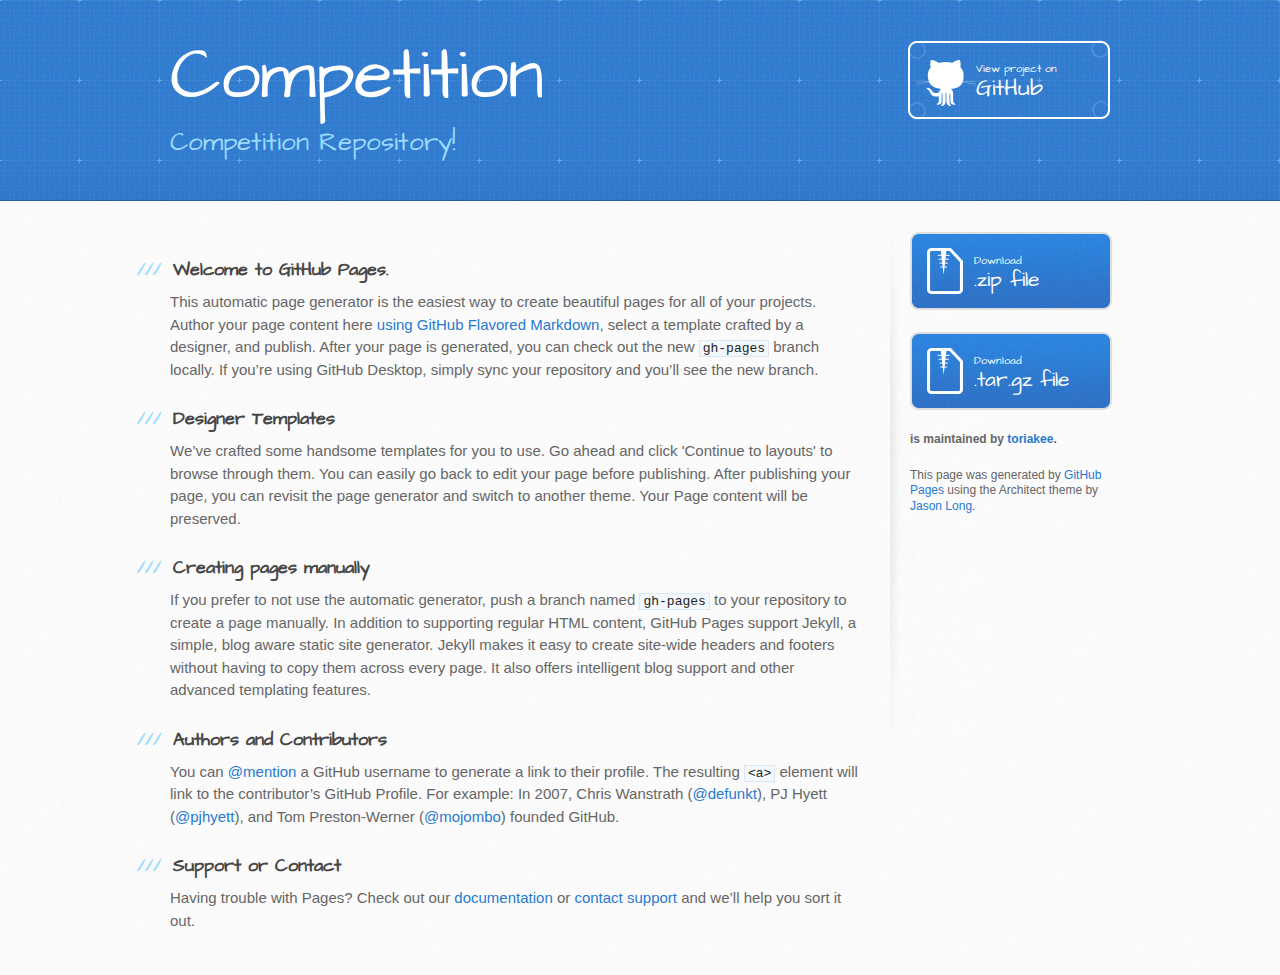
==== index.html @ af7fdbeb "Create gh-pages branch via GitHub" ====
<!DOCTYPE html>
<html>
  <head>
    <meta charset='utf-8'>
    <meta http-equiv="X-UA-Compatible" content="chrome=1">
    <meta name="viewport" content="width=device-width, initial-scale=1, maximum-scale=1">
    <link href='https://fonts.googleapis.com/css?family=Architects+Daughter' rel='stylesheet' type='text/css'>
    <link rel="stylesheet" type="text/css" href="stylesheets/stylesheet.css" media="screen">
    <link rel="stylesheet" type="text/css" href="stylesheets/github-light.css" media="screen">
    <link rel="stylesheet" type="text/css" href="stylesheets/print.css" media="print">

    <!--[if lt IE 9]>
    <script src="//html5shiv.googlecode.com/svn/trunk/html5.js"></script>
    <![endif]-->

    <title>Competition by toriakee</title>
  </head>

  <body>
    <header>
      <div class="inner">
        <h1>Competition</h1>
        <h2>Competition Repository!</h2>
        <a href="https://github.com/toriakee/competition" class="button"><small>View project on</small> GitHub</a>
      </div>
    </header>

    <div id="content-wrapper">
      <div class="inner clearfix">
        <section id="main-content">
          <h3>
<a id="welcome-to-github-pages" class="anchor" href="#welcome-to-github-pages" aria-hidden="true"><span aria-hidden="true" class="octicon octicon-link"></span></a>Welcome to GitHub Pages.</h3>

<p>This automatic page generator is the easiest way to create beautiful pages for all of your projects. Author your page content here <a href="https://guides.github.com/features/mastering-markdown/">using GitHub Flavored Markdown</a>, select a template crafted by a designer, and publish. After your page is generated, you can check out the new <code>gh-pages</code> branch locally. If you’re using GitHub Desktop, simply sync your repository and you’ll see the new branch.</p>

<h3>
<a id="designer-templates" class="anchor" href="#designer-templates" aria-hidden="true"><span aria-hidden="true" class="octicon octicon-link"></span></a>Designer Templates</h3>

<p>We’ve crafted some handsome templates for you to use. Go ahead and click 'Continue to layouts' to browse through them. You can easily go back to edit your page before publishing. After publishing your page, you can revisit the page generator and switch to another theme. Your Page content will be preserved.</p>

<h3>
<a id="creating-pages-manually" class="anchor" href="#creating-pages-manually" aria-hidden="true"><span aria-hidden="true" class="octicon octicon-link"></span></a>Creating pages manually</h3>

<p>If you prefer to not use the automatic generator, push a branch named <code>gh-pages</code> to your repository to create a page manually. In addition to supporting regular HTML content, GitHub Pages support Jekyll, a simple, blog aware static site generator. Jekyll makes it easy to create site-wide headers and footers without having to copy them across every page. It also offers intelligent blog support and other advanced templating features.</p>

<h3>
<a id="authors-and-contributors" class="anchor" href="#authors-and-contributors" aria-hidden="true"><span aria-hidden="true" class="octicon octicon-link"></span></a>Authors and Contributors</h3>

<p>You can <a href="https://help.github.com/articles/basic-writing-and-formatting-syntax/#mentioning-users-and-teams" class="user-mention">@mention</a> a GitHub username to generate a link to their profile. The resulting <code>&lt;a&gt;</code> element will link to the contributor’s GitHub Profile. For example: In 2007, Chris Wanstrath (<a href="https://github.com/defunkt" class="user-mention">@defunkt</a>), PJ Hyett (<a href="https://github.com/pjhyett" class="user-mention">@pjhyett</a>), and Tom Preston-Werner (<a href="https://github.com/mojombo" class="user-mention">@mojombo</a>) founded GitHub.</p>

<h3>
<a id="support-or-contact" class="anchor" href="#support-or-contact" aria-hidden="true"><span aria-hidden="true" class="octicon octicon-link"></span></a>Support or Contact</h3>

<p>Having trouble with Pages? Check out our <a href="https://help.github.com/pages">documentation</a> or <a href="https://github.com/contact">contact support</a> and we’ll help you sort it out.</p>
        </section>

        <aside id="sidebar">
          <a href="https://github.com/toriakee/competition/zipball/master" class="button">
            <small>Download</small>
            .zip file
          </a>
          <a href="https://github.com/toriakee/competition/tarball/master" class="button">
            <small>Download</small>
            .tar.gz file
          </a>

          <p class="repo-owner"><a href="https://github.com/toriakee/competition"></a> is maintained by <a href="https://github.com/toriakee">toriakee</a>.</p>

          <p>This page was generated by <a href="https://pages.github.com">GitHub Pages</a> using the Architect theme by <a href="https://twitter.com/jasonlong">Jason Long</a>.</p>
        </aside>
      </div>
    </div>

  
  </body>
</html>
---- stylesheets/stylesheet.css ----
/*! normalize.css v3.0.2 | MIT License | git.io/normalize */

/**
 * 1. Set default font family to sans-serif.
 * 2. Prevent iOS text size adjust after orientation change, without disabling
 *    user zoom.
 */

html {
  font-family: sans-serif; /* 1 */
  -webkit-text-size-adjust: 100%; /* 2 */
  -ms-text-size-adjust: 100%; /* 2 */
}

/**
 * Remove default margin.
 */

body {
  margin: 0;
}

/* HTML5 display definitions
   ========================================================================== */

/**
 * Correct `block` display not defined for any HTML5 element in IE 8/9.
 * Correct `block` display not defined for `details` or `summary` in IE 10/11
 * and Firefox.
 * Correct `block` display not defined for `main` in IE 11.
 */

article,
aside,
details,
figcaption,
figure,
footer,
header,
hgroup,
main,
menu,
nav,
section,
summary {
  display: block;
}

/**
 * 1. Correct `inline-block` display not defined in IE 8/9.
 * 2. Normalize vertical alignment of `progress` in Chrome, Firefox, and Opera.
 */

audio,
canvas,
progress,
video {
  display: inline-block; /* 1 */
  vertical-align: baseline; /* 2 */
}

/**
 * Prevent modern browsers from displaying `audio` without controls.
 * Remove excess height in iOS 5 devices.
 */

audio:not([controls]) {
  display: none;
  height: 0;
}

/**
 * Address `[hidden]` styling not present in IE 8/9/10.
 * Hide the `template` element in IE 8/9/11, Safari, and Firefox < 22.
 */

[hidden],
template {
  display: none;
}

/* Links
   ========================================================================== */

/**
 * Remove the gray background color from active links in IE 10.
 */

a {
  background-color: transparent;
}

/**
 * Improve readability when focused and also mouse hovered in all browsers.
 */

a:active,
a:hover {
  outline: 0;
}

/* Text-level semantics
   ========================================================================== */

/**
 * Address styling not present in IE 8/9/10/11, Safari, and Chrome.
 */

abbr[title] {
  border-bottom: 1px dotted;
}

/**
 * Address style set to `bolder` in Firefox 4+, Safari, and Chrome.
 */

b,
strong {
  font-weight: bold;
}

/**
 * Address styling not present in Safari and Chrome.
 */

dfn {
  font-style: italic;
}

/**
 * Address variable `h1` font-size and margin within `section` and `article`
 * contexts in Firefox 4+, Safari, and Chrome.
 */

h1 {
  margin: 0.67em 0;
  font-size: 2em;
}

/**
 * Address styling not present in IE 8/9.
 */

mark {
  color: #000;
  background: #ff0;
}

/**
 * Address inconsistent and variable font size in all browsers.
 */

small {
  font-size: 80%;
}

/**
 * Prevent `sub` and `sup` affecting `line-height` in all browsers.
 */

sub,
sup {
  position: relative;
  font-size: 75%;
  line-height: 0;
  vertical-align: baseline;
}

sup {
  top: -0.5em;
}

sub {
  bottom: -0.25em;
}

/* Embedded content
   ========================================================================== */

/**
 * Remove border when inside `a` element in IE 8/9/10.
 */

img {
  border: 0;
}

/**
 * Correct overflow not hidden in IE 9/10/11.
 */

svg:not(:root) {
  overflow: hidden;
}

/* Grouping content
   ========================================================================== */

/**
 * Address margin not present in IE 8/9 and Safari.
 */

figure {
  margin: 1em 40px;
}

/**
 * Address differences between Firefox and other browsers.
 */

hr {
  height: 0;
  -moz-box-sizing: content-box;
  box-sizing: content-box;
}

/**
 * Contain overflow in all browsers.
 */

pre {
  overflow: auto;
}

/**
 * Address odd `em`-unit font size rendering in all browsers.
 */

code,
kbd,
pre,
samp {
  font-family: monospace, monospace;
  font-size: 1em;
}

/* Forms
   ========================================================================== */

/**
 * Known limitation: by default, Chrome and Safari on OS X allow very limited
 * styling of `select`, unless a `border` property is set.
 */

/**
 * 1. Correct color not being inherited.
 *    Known issue: affects color of disabled elements.
 * 2. Correct font properties not being inherited.
 * 3. Address margins set differently in Firefox 4+, Safari, and Chrome.
 */

button,
input,
optgroup,
select,
textarea {
  margin: 0; /* 3 */
  font: inherit; /* 2 */
  color: inherit; /* 1 */
}

/**
 * Address `overflow` set to `hidden` in IE 8/9/10/11.
 */

button {
  overflow: visible;
}

/**
 * Address inconsistent `text-transform` inheritance for `button` and `select`.
 * All other form control elements do not inherit `text-transform` values.
 * Correct `button` style inheritance in Firefox, IE 8/9/10/11, and Opera.
 * Correct `select` style inheritance in Firefox.
 */

button,
select {
  text-transform: none;
}

/**
 * 1. Avoid the WebKit bug in Android 4.0.* where (2) destroys native `audio`
 *    and `video` controls.
 * 2. Correct inability to style clickable `input` types in iOS.
 * 3. Improve usability and consistency of cursor style between image-type
 *    `input` and others.
 */

button,
html input[type="button"], /* 1 */
input[type="reset"],
input[type="submit"] {
  -webkit-appearance: button; /* 2 */
  cursor: pointer; /* 3 */
}

/**
 * Re-set default cursor for disabled elements.
 */

button[disabled],
html input[disabled] {
  cursor: default;
}

/**
 * Remove inner padding and border in Firefox 4+.
 */

button::-moz-focus-inner,
input::-moz-focus-inner {
  padding: 0;
  border: 0;
}

/**
 * Address Firefox 4+ setting `line-height` on `input` using `!important` in
 * the UA stylesheet.
 */

input {
  line-height: normal;
}

/**
 * It's recommended that you don't attempt to style these elements.
 * Firefox's implementation doesn't respect box-sizing, padding, or width.
 *
 * 1. Address box sizing set to `content-box` in IE 8/9/10.
 * 2. Remove excess padding in IE 8/9/10.
 */

input[type="checkbox"],
input[type="radio"] {
  box-sizing: border-box; /* 1 */
  padding: 0; /* 2 */
}

/**
 * Fix the cursor style for Chrome's increment/decrement buttons. For certain
 * `font-size` values of the `input`, it causes the cursor style of the
 * decrement button to change from `default` to `text`.
 */

input[type="number"]::-webkit-inner-spin-button,
input[type="number"]::-webkit-outer-spin-button {
  height: auto;
}

/**
 * 1. Address `appearance` set to `searchfield` in Safari and Chrome.
 * 2. Address `box-sizing` set to `border-box` in Safari and Chrome
 *    (include `-moz` to future-proof).
 */

input[type="search"] {
  -webkit-box-sizing: content-box; /* 2 */
  -moz-box-sizing: content-box;
  box-sizing: content-box;
  -webkit-appearance: textfield; /* 1 */
}

/**
 * Remove inner padding and search cancel button in Safari and Chrome on OS X.
 * Safari (but not Chrome) clips the cancel button when the search input has
 * padding (and `textfield` appearance).
 */

input[type="search"]::-webkit-search-cancel-button,
input[type="search"]::-webkit-search-decoration {
  -webkit-appearance: none;
}

/**
 * Define consistent border, margin, and padding.
 */

fieldset {
  padding: 0.35em 0.625em 0.75em;
  margin: 0 2px;
  border: 1px solid #c0c0c0;
}

/**
 * 1. Correct `color` not being inherited in IE 8/9/10/11.
 * 2. Remove padding so people aren't caught out if they zero out fieldsets.
 */

legend {
  padding: 0; /* 2 */
  border: 0; /* 1 */
}

/**
 * Remove default vertical scrollbar in IE 8/9/10/11.
 */

textarea {
  overflow: auto;
}

/**
 * Don't inherit the `font-weight` (applied by a rule above).
 * NOTE: the default cannot safely be changed in Chrome and Safari on OS X.
 */

optgroup {
  font-weight: bold;
}

/* Tables
   ========================================================================== */

/**
 * Remove most spacing between table cells.
 */

table {
  border-spacing: 0;
  border-collapse: collapse;
}

td,
th {
  padding: 0;
}

/* LAYOUT STYLES */
body {
  font-family: 'Helvetica Neue', Helvetica, Arial, serif;
  font-size: 15px;
  font-weight: 400;
  line-height: 1.5;
  color: #666;
  background: #fafafa url(../images/body-bg.jpg) 0 0 repeat;
}

p {
  margin-top: 0;
}

a {
  color: #2879d0;
}
a:hover {
  color: #2268b2;
}

header {
  padding-top: 40px;
  padding-bottom: 40px;
  font-family: 'Architects Daughter', 'Helvetica Neue', Helvetica, Arial, serif;
  background: #2e7bcf url(../images/header-bg.jpg) 0 0 repeat-x;
  border-bottom: solid 1px #275da1;
}

header h1 {
  width: 540px;
  margin-top: 0;
  margin-bottom: 0.2em;
  font-size: 72px;
  font-weight: normal;
  line-height: 1;
  color: #fff;
  letter-spacing: -1px;
}

header h2 {
  width: 540px;
  margin-top: 0;
  margin-bottom: 0;
  font-size: 26px;
  font-weight: normal;
  line-height: 1.3;
  color: #9ddcff;
  letter-spacing: 0;
}

.inner {
  position: relative;
  width: 940px;
  margin: 0 auto;
}

#content-wrapper {
  padding-top: 30px;
  border-top: solid 1px #fff;
}

#main-content {
  float: left;
  width: 690px;
}

#main-content img {
  max-width: 100%;
}

aside#sidebar {
  float: right;
  width: 200px;
  min-height: 504px;
  padding-left: 20px;
  font-size: 12px;
  line-height: 1.3;
  background: transparent url(../images/sidebar-bg.jpg) 0 0 no-repeat;
}

aside#sidebar p.repo-owner,
aside#sidebar p.repo-owner a {
  font-weight: bold;
}

#downloads {
  margin-bottom: 40px;
}

a.button {
  width: 134px;
  height: 58px;
  padding-top: 22px;
  padding-left: 68px;
  font-family: 'Architects Daughter', 'Helvetica Neue', Helvetica, Arial, serif;
  font-size: 23px;
  line-height: 1.2;
  color: #fff;
}
a.button small {
  display: block;
  font-size: 11px;
}
header a.button {
  position: absolute;
  top: 0;
  right: 0;
  background: transparent url(../images/github-button.png) 0 0 no-repeat;
}
aside a.button {
  display: block;
  width: 138px;
  padding-left: 64px;
  margin-bottom: 20px;
  font-size: 21px;
  background: transparent url(../images/download-button.png) 0 0 no-repeat;
}

code, pre {
  margin-bottom: 30px;
  font-family: Monaco, "Bitstream Vera Sans Mono", "Lucida Console", Terminal, monospace;
  font-size: 13px;
  color: #222;
}

code {
  padding: 0 3px;
  background-color: #f2f8fc;
  border: solid 1px #dbe7f3;
}

pre {
  padding: 20px;
  overflow: auto;
  text-shadow: none;
  background: #fff;
  border: solid 1px #f2f2f2;
}
pre code {
  padding: 0;
  color: #2879d0;
  background-color: #fff;
  border: none;
}

ul, ol, dl {
  margin-bottom: 20px;
}


/* COMMON STYLES */

hr {
  height: 0;
  margin-top: 1em;
  margin-bottom: 1em;
  border: 0;
  border-top: solid 1px #ddd;
}

table {
  width: 100%;
  border: 1px solid #ebebeb;
}

th {
  font-weight: 500;
}

td {
  font-weight: 300;
  text-align: center;
  border: 1px solid #ebebeb;
}

form {
  padding: 20px;
  background: #f2f2f2;

}


/* GENERAL ELEMENT TYPE STYLES */

#main-content h1 {
  margin-top: 0;
  margin-bottom: 0;
  font-family: 'Architects Daughter', 'Helvetica Neue', Helvetica, Arial, serif;
  font-size: 2.8em;
  font-weight: normal;
  color: #474747;
  text-indent: 6px;
  letter-spacing: -1px;
}

#main-content h1:before {
  padding-right: 0.3em;
  margin-left: -0.9em;
  color: #9ddcff;
  content: "/";
}

#main-content h2 {
  margin-bottom: 8px;
  font-family: 'Architects Daughter', 'Helvetica Neue', Helvetica, Arial, serif;
  font-size: 22px;
  font-weight: bold;
  color: #474747;
  text-indent: 4px;
}
#main-content h2:before {
  padding-right: 0.3em;
  margin-left: -1.5em;
  content: "//";
  color: #9ddcff;
}

#main-content h3 {
  margin-top: 24px;
  margin-bottom: 8px;
  font-family: 'Architects Daughter', 'Helvetica Neue', Helvetica, Arial, serif;
  font-size: 18px;
  font-weight: bold;
  color: #474747;
  text-indent: 3px;
}

#main-content h3:before {
  padding-right: 0.3em;
  margin-left: -2em;
  content: "///";
  color: #9ddcff;
}

#main-content h4 {
  margin-bottom: 8px;
  font-family: 'Architects Daughter', 'Helvetica Neue', Helvetica, Arial, serif;
  font-size: 15px;
  font-weight: bold;
  color: #474747;
  text-indent: 3px;
}

h4:before {
  padding-right: 0.3em;
  margin-left: -2.8em;
  content: "////";
  color: #9ddcff;
}

#main-content h5 {
  margin-bottom: 8px;
  font-family: 'Architects Daughter', 'Helvetica Neue', Helvetica, Arial, serif;
  font-size: 14px;
  color: #474747;
  text-indent: 3px;
}
h5:before {
  padding-right: 0.3em;
  margin-left: -3.2em;
  content: "/////";
  color: #9ddcff;
}

#main-content h6 {
  margin-bottom: 8px;
  font-family: 'Architects Daughter', 'Helvetica Neue', Helvetica, Arial, serif;
  font-size: .8em;
  color: #474747;
  text-indent: 3px;
}
h6:before {
  padding-right: 0.3em;
  margin-left: -3.7em;
  content: "//////";
  color: #9ddcff;
}

p {
  margin-bottom: 20px;
}

a {
  text-decoration: none;
}

p a {
  font-weight: 400;
}

blockquote {
  padding: 0 0 0 30px;
  margin-bottom: 20px;
  font-size: 1.6em;
  border-left: 10px solid #e9e9e9;
}

ul {
  list-style-position: inside;
  list-style: disc;
  padding-left: 20px;
}

ol {
  list-style-position: inside;
  list-style: decimal;
  padding-left: 3px;
}

dl dd {
  font-style: italic;
  font-weight: 100;
}

footer {
  padding-top: 20px;
  padding-bottom: 30px;
  margin-top: 40px;
  font-size: 13px;
  color: #aaa;
  background: transparent url('../images/hr.png') 0 0 no-repeat;
}

footer a {
  color: #666;
}
footer a:hover {
  color: #444;
}

/* MISC */
.clearfix:after {
  display: block;
  height: 0;
  clear: both;
  visibility: hidden;
  content: '.';
}

.clearfix {display: inline-block;}
* html .clearfix {height: 1%;}
.clearfix {display: block;}

/* #Media Queries
================================================== */

/* Smaller than standard 960 (devices and browsers) */
@media only screen and (max-width: 959px) { }

/* Tablet Portrait size to standard 960 (devices and browsers) */
@media only screen and (min-width: 768px) and (max-width: 959px) {
  .inner {
    width: 740px;
  }
  header h1, header h2 {
    width: 340px;
  }
  header h1 {
    font-size: 60px;
  }
  header h2 {
    font-size: 30px;
  }
  #main-content {
    width: 490px;
  }
  #main-content h1:before,
  #main-content h2:before,
  #main-content h3:before,
  #main-content h4:before,
  #main-content h5:before,
  #main-content h6:before {
    padding-right: 0;
    margin-left: 0;
    content: none;
  }
}

/* All Mobile Sizes (devices and browser) */
@media only screen and (max-width: 767px) {
  .inner {
    width: 93%;
  }
  header {
    padding: 20px 0;
  }
  header .inner {
    position: relative;
  }
  header h1, header h2 {
    width: 100%;
  }
  header h1 {
    font-size: 48px;
  }
  header h2 {
    font-size: 24px;
  }
  header a.button {
    position: relative;
    display: inline-block;
    width: auto;
    height: auto;
    padding: 5px 10px;
    margin-top: 15px;
    font-size: 13px;
    line-height: 1;
    color: #2879d0;
    text-align: center;
    background-color: #9ddcff;
    background-image: none;
    border-radius: 5px;
    -moz-border-radius: 5px;
    -webkit-border-radius: 5px;
  }
  header a.button small {
    display: inline;
    font-size: 13px;
  }
  #main-content,
  aside#sidebar {
    float: none;
    width: 100% ! important;
  }
  aside#sidebar {
    min-height: 0;
    padding: 20px 0;
    margin-top: 20px;
    background-image: none;
    border-top: solid 1px #ddd;
  }
  aside#sidebar a.button {
    display: none;
  }
  #main-content h1:before,
  #main-content h2:before,
  #main-content h3:before,
  #main-content h4:before,
  #main-content h5:before,
  #main-content h6:before {
    padding-right: 0;
    margin-left: 0;
    content: none;
  }
}

/* Mobile Landscape Size to Tablet Portrait (devices and browsers) */
@media only screen and (min-width: 480px) and (max-width: 767px) { }

/* Mobile Portrait Size to Mobile Landscape Size (devices and browsers) */
@media only screen and (max-width: 479px) { }
---- stylesheets/github-light.css ----
/*
The MIT License (MIT)

Copyright (c) 2016 GitHub, Inc.

Permission is hereby granted, free of charge, to any person obtaining a copy
of this software and associated documentation files (the "Software"), to deal
in the Software without restriction, including without limitation the rights
to use, copy, modify, merge, publish, distribute, sublicense, and/or sell
copies of the Software, and to permit persons to whom the Software is
furnished to do so, subject to the following conditions:

The above copyright notice and this permission notice shall be included in all
copies or substantial portions of the Software.

THE SOFTWARE IS PROVIDED "AS IS", WITHOUT WARRANTY OF ANY KIND, EXPRESS OR
IMPLIED, INCLUDING BUT NOT LIMITED TO THE WARRANTIES OF MERCHANTABILITY,
FITNESS FOR A PARTICULAR PURPOSE AND NONINFRINGEMENT. IN NO EVENT SHALL THE
AUTHORS OR COPYRIGHT HOLDERS BE LIABLE FOR ANY CLAIM, DAMAGES OR OTHER
LIABILITY, WHETHER IN AN ACTION OF CONTRACT, TORT OR OTHERWISE, ARISING FROM,
OUT OF OR IN CONNECTION WITH THE SOFTWARE OR THE USE OR OTHER DEALINGS IN THE
SOFTWARE.

*/

.pl-c /* comment */ {
  color: #969896;
}

.pl-c1 /* constant, variable.other.constant, support, meta.property-name, support.constant, support.variable, meta.module-reference, markup.raw, meta.diff.header */,
.pl-s .pl-v /* string variable */ {
  color: #0086b3;
}

.pl-e /* entity */,
.pl-en /* entity.name */ {
  color: #795da3;
}

.pl-smi /* variable.parameter.function, storage.modifier.package, storage.modifier.import, storage.type.java, variable.other */,
.pl-s .pl-s1 /* string source */ {
  color: #333;
}

.pl-ent /* entity.name.tag */ {
  color: #63a35c;
}

.pl-k /* keyword, storage, storage.type */ {
  color: #a71d5d;
}

.pl-s /* string */,
.pl-pds /* punctuation.definition.string, string.regexp.character-class */,
.pl-s .pl-pse .pl-s1 /* string punctuation.section.embedded source */,
.pl-sr /* string.regexp */,
.pl-sr .pl-cce /* string.regexp constant.character.escape */,
.pl-sr .pl-sre /* string.regexp source.ruby.embedded */,
.pl-sr .pl-sra /* string.regexp string.regexp.arbitrary-repitition */ {
  color: #183691;
}

.pl-v /* variable */ {
  color: #ed6a43;
}

.pl-id /* invalid.deprecated */ {
  color: #b52a1d;
}

.pl-ii /* invalid.illegal */ {
  color: #f8f8f8;
  background-color: #b52a1d;
}

.pl-sr .pl-cce /* string.regexp constant.character.escape */ {
  font-weight: bold;
  color: #63a35c;
}

.pl-ml /* markup.list */ {
  color: #693a17;
}

.pl-mh /* markup.heading */,
.pl-mh .pl-en /* markup.heading entity.name */,
.pl-ms /* meta.separator */ {
  font-weight: bold;
  color: #1d3e81;
}

.pl-mq /* markup.quote */ {
  color: #008080;
}

.pl-mi /* markup.italic */ {
  font-style: italic;
  color: #333;
}

.pl-mb /* markup.bold */ {
  font-weight: bold;
  color: #333;
}

.pl-md /* markup.deleted, meta.diff.header.from-file */ {
  color: #bd2c00;
  background-color: #ffecec;
}

.pl-mi1 /* markup.inserted, meta.diff.header.to-file */ {
  color: #55a532;
  background-color: #eaffea;
}

.pl-mdr /* meta.diff.range */ {
  font-weight: bold;
  color: #795da3;
}

.pl-mo /* meta.output */ {
  color: #1d3e81;
}
---- stylesheets/print.css ----
html, body, div, span, applet, object, iframe,
h1, h2, h3, h4, h5, h6, p, blockquote, pre,
a, abbr, acronym, address, big, cite, code,
del, dfn, em, img, ins, kbd, q, s, samp,
small, strike, strong, sub, sup, tt, var,
b, u, i, center,
dl, dt, dd, ol, ul, li,
fieldset, form, label, legend,
table, caption, tbody, tfoot, thead, tr, th, td,
article, aside, canvas, details, embed,
figure, figcaption, footer, header, hgroup,
menu, nav, output, ruby, section, summary,
time, mark, audio, video {
  padding: 0;
  margin: 0;
  font: inherit;
  font-size: 100%;
  vertical-align: baseline;
  border: 0;
}
/* HTML5 display-role reset for older browsers */
article, aside, details, figcaption, figure,
footer, header, hgroup, menu, nav, section {
  display: block;
}
body {
  line-height: 1;
}
ol, ul {
  list-style: none;
}
blockquote, q {
  quotes: none;
}
blockquote:before, blockquote:after,
q:before, q:after {
  content: '';
  content: none;
}
table {
  border-spacing: 0;
  border-collapse: collapse;
}
body {
  font-family: 'Helvetica Neue', Helvetica, Arial, serif;
  font-size: 13px;
  line-height: 1.5;
  color: #000;
}

a {
  font-weight: bold;
  color: #d5000d;
}

header {
  padding-top: 35px;
  padding-bottom: 10px;
}

header h1 {
  font-size: 48px;
  font-weight: bold;
  line-height: 1.2;
  color: #303030;
  letter-spacing: -1px;
}

header h2 {
  font-size: 24px;
  font-weight: normal;
  line-height: 1.3;
  color: #aaa;
  letter-spacing: -1px;
}
#downloads {
  display: none;
}
#main_content {
  padding-top: 20px;
}

code, pre {
  margin-bottom: 30px;
  font-family: Monaco, "Bitstream Vera Sans Mono", "Lucida Console", Terminal;
  font-size: 12px;
  color: #222;
}

code {
  padding: 0 3px;
}

pre {
  padding: 20px;
  overflow: auto;
  border: solid 1px #ddd;
}
pre code {
  padding: 0;
}

ul, ol, dl {
  margin-bottom: 20px;
}


/* COMMON STYLES */

table {
  width: 100%;
  border: 1px solid #ebebeb;
}

th {
  font-weight: 500;
}

td {
  font-weight: 300;
  text-align: center;
  border: 1px solid #ebebeb;
}

form {
  padding: 20px;
  background: #f2f2f2;

}


/* GENERAL ELEMENT TYPE STYLES */

h1 {
  font-size: 2.8em;
}

h2 {
  margin-bottom: 8px;
  font-size: 22px;
  font-weight: bold;
  color: #303030;
}

h3 {
  margin-bottom: 8px;
  font-size: 18px;
  font-weight: bold;
  color: #d5000d;
}

h4 {
  font-size: 16px;
  font-weight: bold;
  color: #303030;
}

h5 {
  font-size: 1em;
  color: #303030;
}

h6 {
  font-size: .8em;
  color: #303030;
}

p {
  margin-bottom: 20px;
  font-weight: 300;
}

a {
  text-decoration: none;
}

p a {
  font-weight: 400;
}

blockquote {
  padding: 0 0 0 30px;
  margin-bottom: 20px;
  font-size: 1.6em;
  border-left: 10px solid #e9e9e9;
}

ul li {
  padding-left: 20px;
  list-style-position: inside;
  list-style: disc;
}

ol li {
  padding-left: 3px;
  list-style-position: inside;
  list-style: decimal;
}

dl dd {
  font-style: italic;
  font-weight: 100;
}

footer {
  padding-top: 20px;
  padding-bottom: 30px;
  margin-top: 40px;
  font-size: 13px;
  color: #aaa;
}

footer a {
  color: #666;
}

/* MISC */
.clearfix:after {
  display: block;
  height: 0;
  clear: both;
  visibility: hidden;
  content: '.';
}

.clearfix {display: inline-block;}
* html .clearfix {height: 1%;}
.clearfix {display: block;}
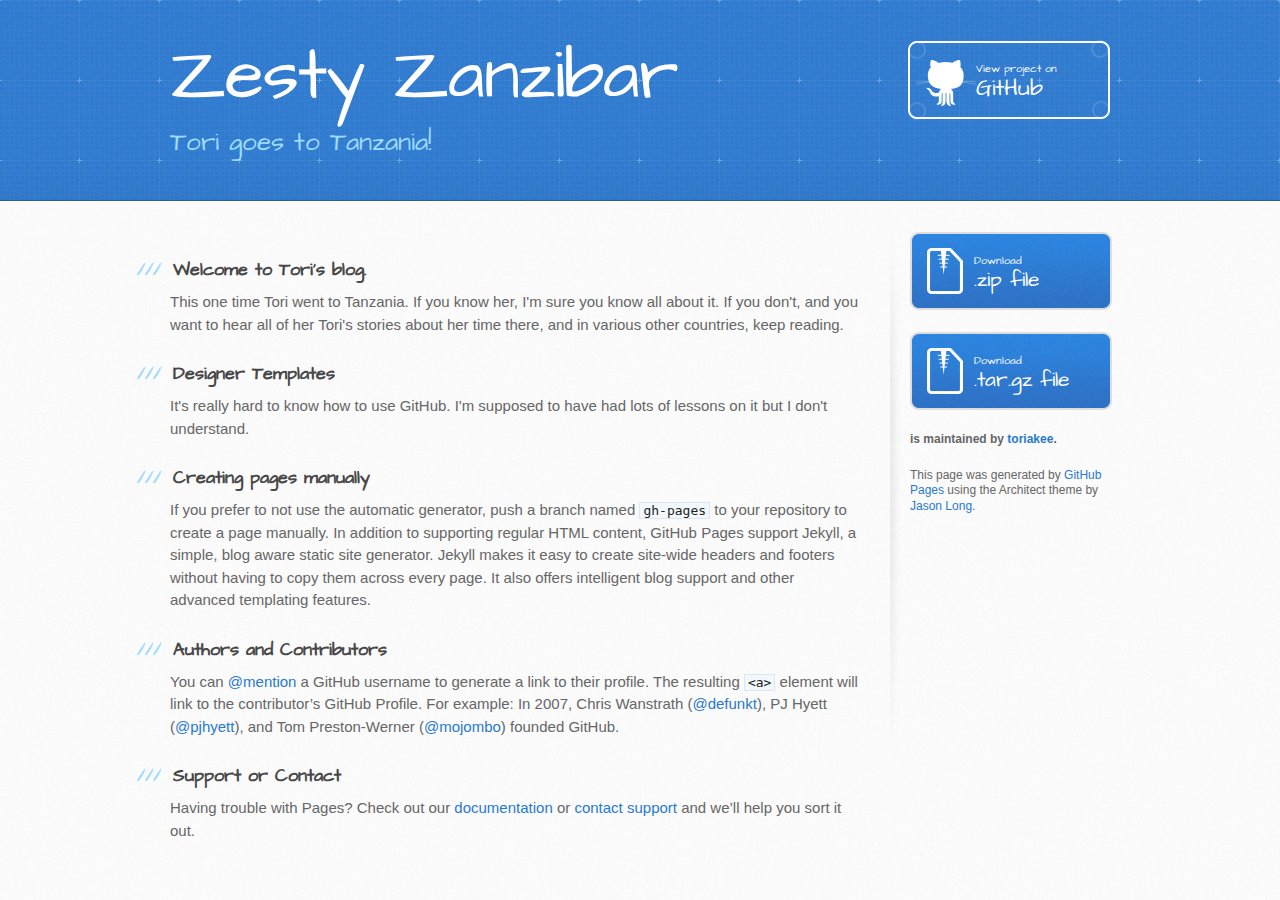
==== commit 37964dba: "I've added my own comments" ====
--- a/index.html
+++ b/index.html
@@ -19,8 +19,8 @@
   <body>
     <header>
       <div class="inner">
-        <h1>Competition</h1>
-        <h2>Competition Repository!</h2>
+        <h1>Zesty Zanzibar</h1>
+        <h2>Tori goes to Tanzania!</h2>
         <a href="https://github.com/toriakee/competition" class="button"><small>View project on</small> GitHub</a>
       </div>
     </header>
@@ -29,14 +29,14 @@
       <div class="inner clearfix">
         <section id="main-content">
           <h3>
-<a id="welcome-to-github-pages" class="anchor" href="#welcome-to-github-pages" aria-hidden="true"><span aria-hidden="true" class="octicon octicon-link"></span></a>Welcome to GitHub Pages.</h3>
+<a id="welcome-to-github-pages" class="anchor" href="#welcome-to-github-pages" aria-hidden="true"><span aria-hidden="true" class="octicon octicon-link"></span></a>Welcome to Tori's blog.</h3>
 
-<p>This automatic page generator is the easiest way to create beautiful pages for all of your projects. Author your page content here <a href="https://guides.github.com/features/mastering-markdown/">using GitHub Flavored Markdown</a>, select a template crafted by a designer, and publish. After your page is generated, you can check out the new <code>gh-pages</code> branch locally. If you’re using GitHub Desktop, simply sync your repository and you’ll see the new branch.</p>
+<p>This one time Tori went to Tanzania. If you know her, I'm sure you know all about it. If you don't, and you want to hear all of her Tori's stories about her time there, and in various other countries, keep reading. </p>
 
 <h3>
 <a id="designer-templates" class="anchor" href="#designer-templates" aria-hidden="true"><span aria-hidden="true" class="octicon octicon-link"></span></a>Designer Templates</h3>
 
-<p>We’ve crafted some handsome templates for you to use. Go ahead and click 'Continue to layouts' to browse through them. You can easily go back to edit your page before publishing. After publishing your page, you can revisit the page generator and switch to another theme. Your Page content will be preserved.</p>
+<p>It's really hard to know how to use GitHub. I'm supposed to have had lots of lessons on it but I don't understand.</p>
 
 <h3>
 <a id="creating-pages-manually" class="anchor" href="#creating-pages-manually" aria-hidden="true"><span aria-hidden="true" class="octicon octicon-link"></span></a>Creating pages manually</h3>
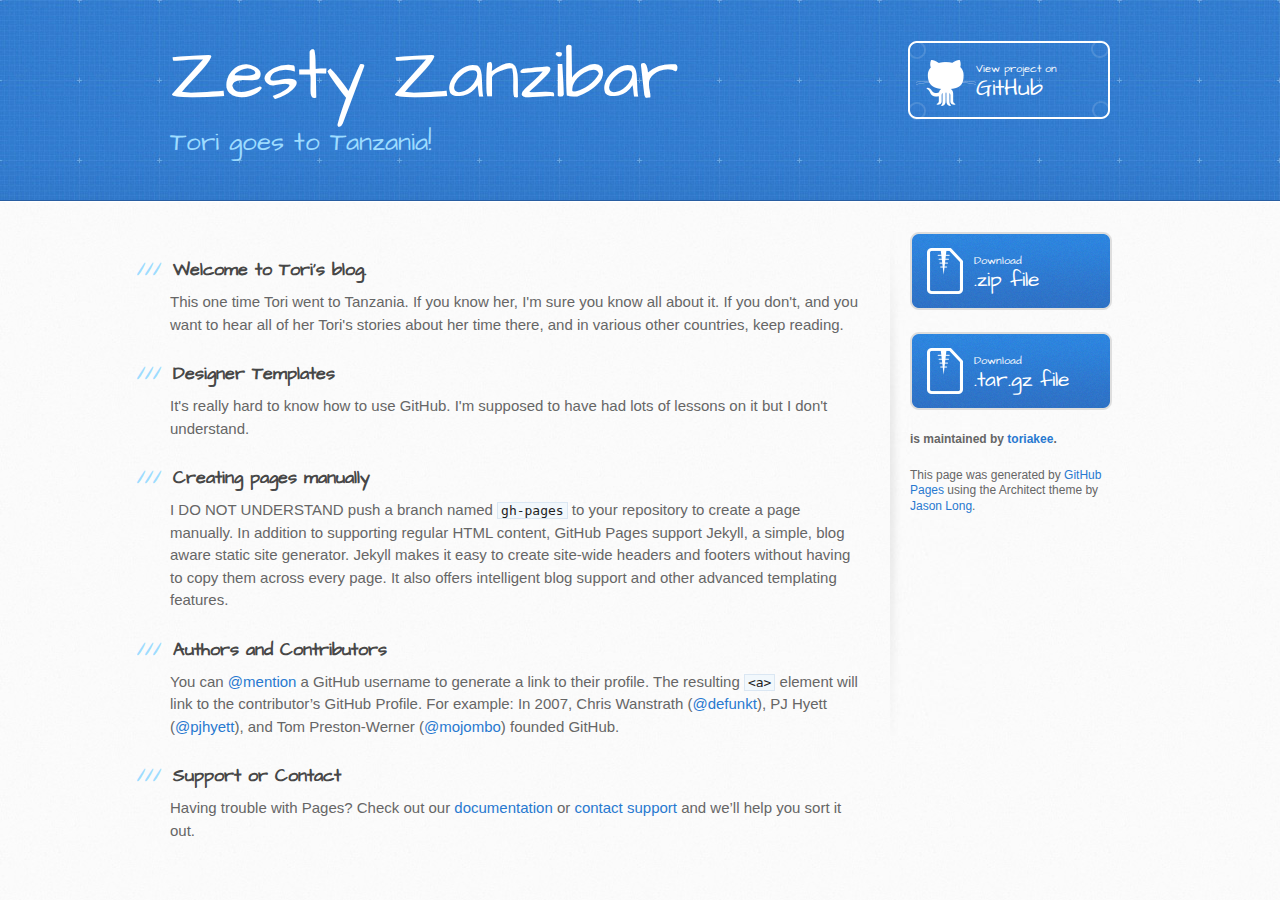
==== commit efbf53a5: "Merge 9cf6d7156e6b9f3722dec24f25ffe09ca80d6021 into ee49b20554e5e6138b784471e3e0461e179432d5" ====
--- a/index.html
+++ b/index.html
@@ -41,7 +41,7 @@
 <h3>
 <a id="creating-pages-manually" class="anchor" href="#creating-pages-manually" aria-hidden="true"><span aria-hidden="true" class="octicon octicon-link"></span></a>Creating pages manually</h3>
 
-<p>If you prefer to not use the automatic generator, push a branch named <code>gh-pages</code> to your repository to create a page manually. In addition to supporting regular HTML content, GitHub Pages support Jekyll, a simple, blog aware static site generator. Jekyll makes it easy to create site-wide headers and footers without having to copy them across every page. It also offers intelligent blog support and other advanced templating features.</p>
+<p>I DO NOT UNDERSTAND push a branch named <code>gh-pages</code> to your repository to create a page manually. In addition to supporting regular HTML content, GitHub Pages support Jekyll, a simple, blog aware static site generator. Jekyll makes it easy to create site-wide headers and footers without having to copy them across every page. It also offers intelligent blog support and other advanced templating features.</p>
 
 <h3>
 <a id="authors-and-contributors" class="anchor" href="#authors-and-contributors" aria-hidden="true"><span aria-hidden="true" class="octicon octicon-link"></span></a>Authors and Contributors</h3>
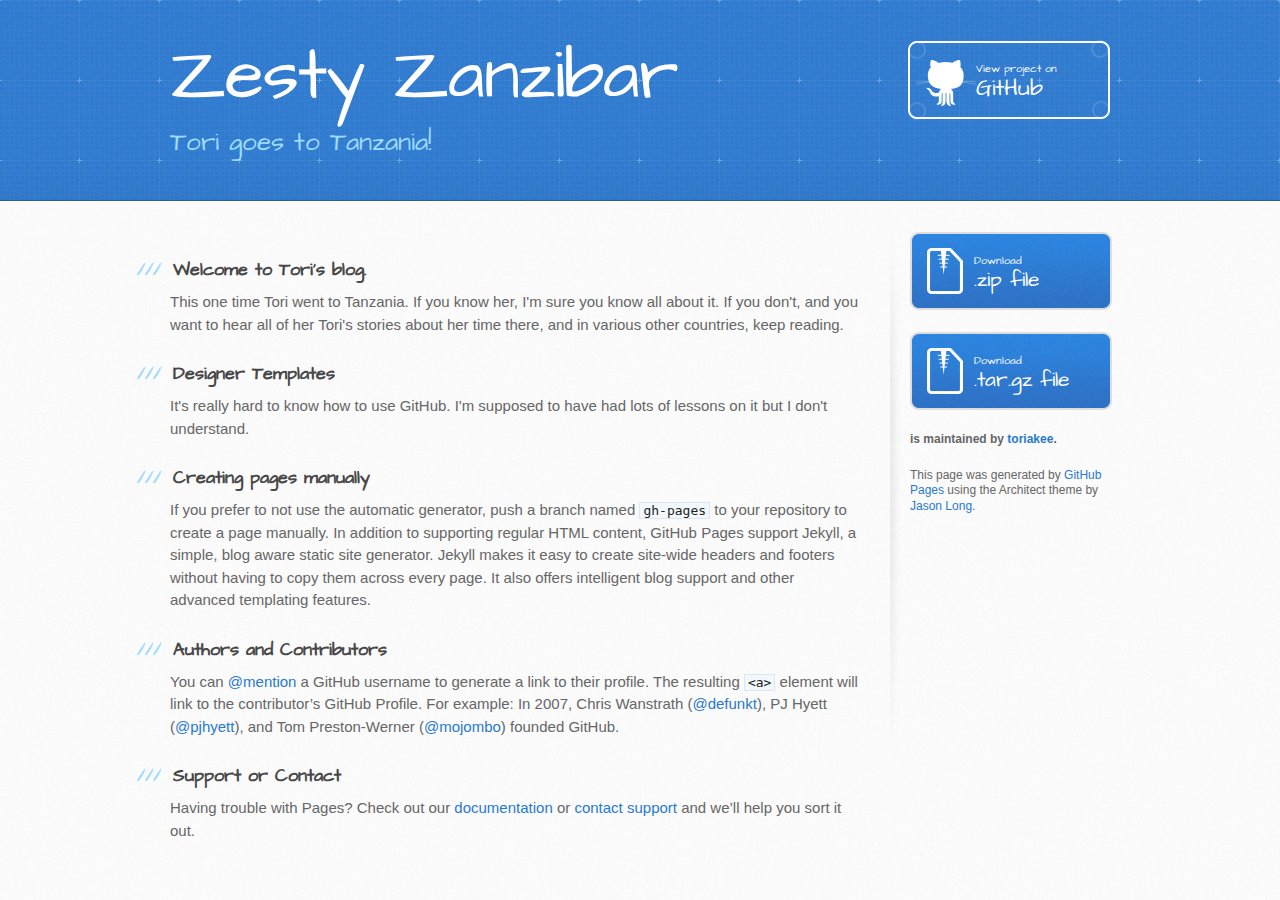
==== commit 95d51238: "Merge branch 'master' into gh-pages" ====
--- a/index.html
+++ b/index.html
@@ -41,7 +41,7 @@
 <h3>
 <a id="creating-pages-manually" class="anchor" href="#creating-pages-manually" aria-hidden="true"><span aria-hidden="true" class="octicon octicon-link"></span></a>Creating pages manually</h3>
 
-<p>I DO NOT UNDERSTAND push a branch named <code>gh-pages</code> to your repository to create a page manually. In addition to supporting regular HTML content, GitHub Pages support Jekyll, a simple, blog aware static site generator. Jekyll makes it easy to create site-wide headers and footers without having to copy them across every page. It also offers intelligent blog support and other advanced templating features.</p>
+<p>If you prefer to not use the automatic generator, push a branch named <code>gh-pages</code> to your repository to create a page manually. In addition to supporting regular HTML content, GitHub Pages support Jekyll, a simple, blog aware static site generator. Jekyll makes it easy to create site-wide headers and footers without having to copy them across every page. It also offers intelligent blog support and other advanced templating features.</p>
 
 <h3>
 <a id="authors-and-contributors" class="anchor" href="#authors-and-contributors" aria-hidden="true"><span aria-hidden="true" class="octicon octicon-link"></span></a>Authors and Contributors</h3>
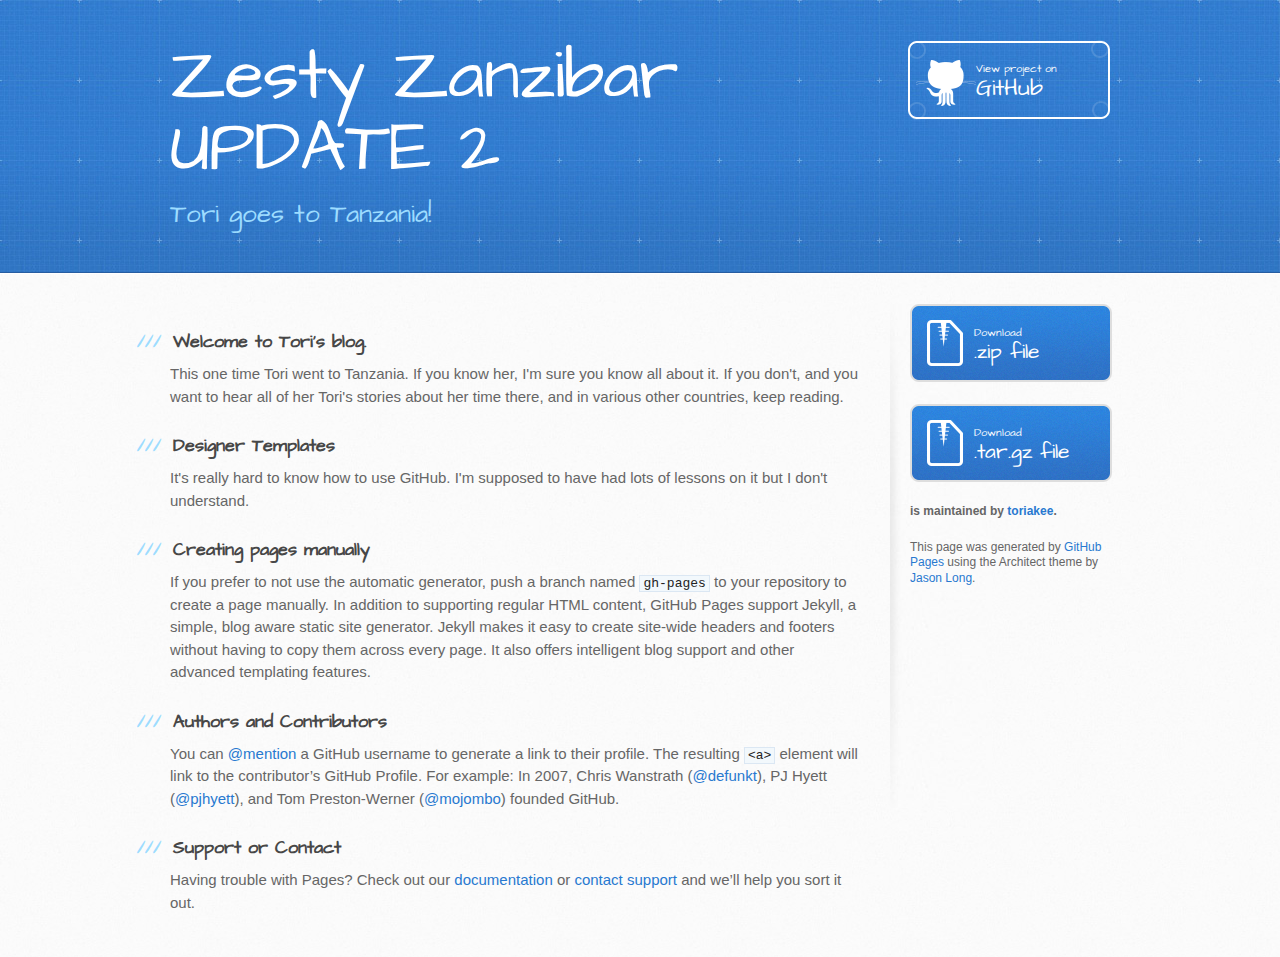
==== commit 3606a407: "Update 2." ====
--- a/index.html
+++ b/index.html
@@ -13,13 +13,13 @@
     <script src="//html5shiv.googlecode.com/svn/trunk/html5.js"></script>
     <![endif]-->
 
-    <title>Competition by toriakee</title>
+    <title>Update 2. Does this work?? Competition by toriakee</title>
   </head>
 
   <body>
     <header>
       <div class="inner">
-        <h1>Zesty Zanzibar</h1>
+        <h1>Zesty Zanzibar UPDATE 2</h1>
         <h2>Tori goes to Tanzania!</h2>
         <a href="https://github.com/toriakee/competition" class="button"><small>View project on</small> GitHub</a>
       </div>
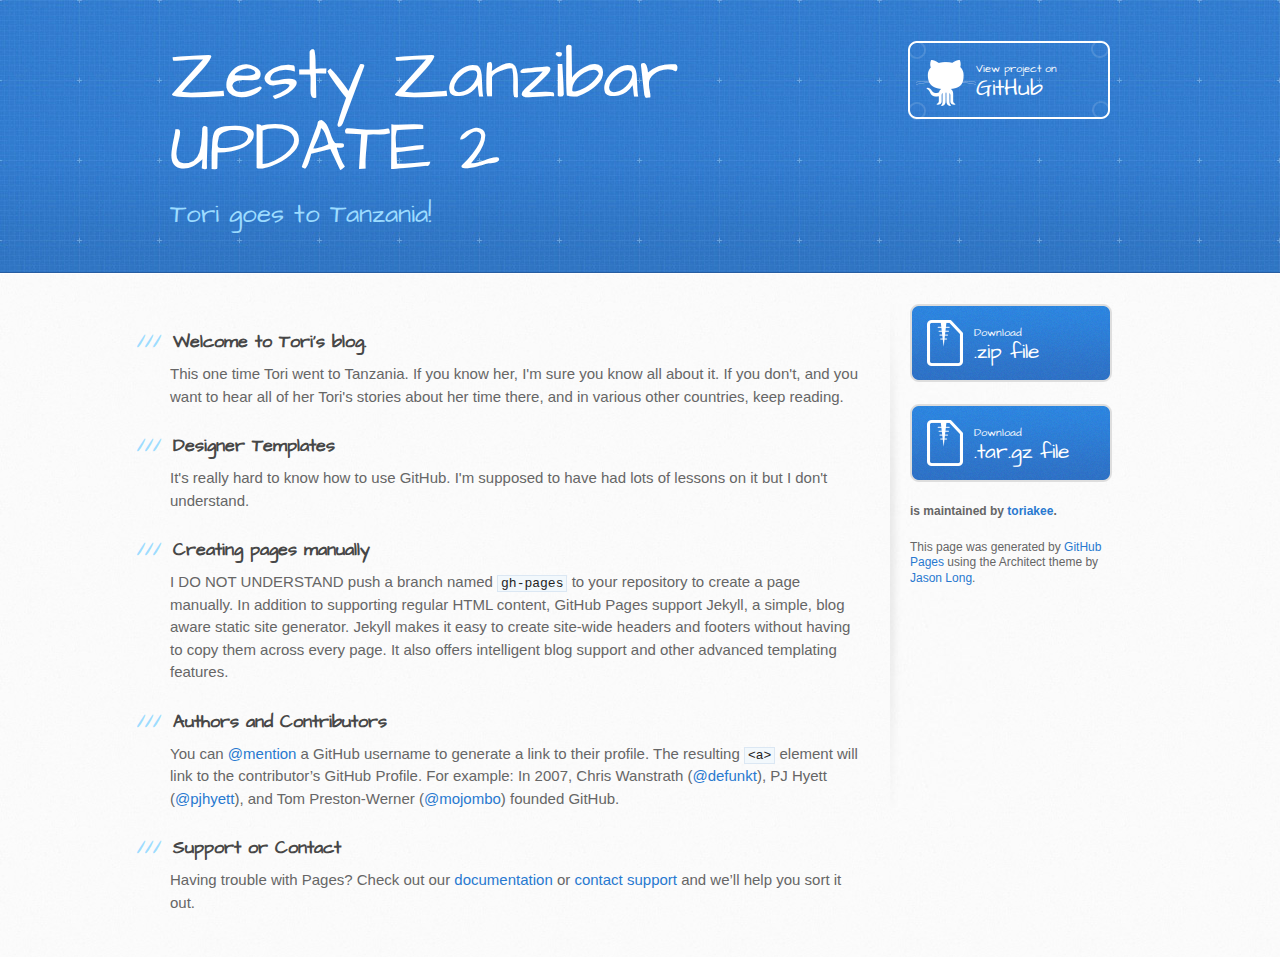
==== commit 2bd6c527: "Merge pull request #5 from toriakee/gh-pages" ====
--- a/index.html
+++ b/index.html
@@ -13,7 +13,7 @@
     <script src="//html5shiv.googlecode.com/svn/trunk/html5.js"></script>
     <![endif]-->
 
-    <title>Update 2. Does this work?? Competition by toriakee</title>
+    <title>Update 3. Don't know whether to overwrite this or save as another version. Competition by toriakee</title>
   </head>
 
   <body>
@@ -41,7 +41,7 @@
 <h3>
 <a id="creating-pages-manually" class="anchor" href="#creating-pages-manually" aria-hidden="true"><span aria-hidden="true" class="octicon octicon-link"></span></a>Creating pages manually</h3>
 
-<p>If you prefer to not use the automatic generator, push a branch named <code>gh-pages</code> to your repository to create a page manually. In addition to supporting regular HTML content, GitHub Pages support Jekyll, a simple, blog aware static site generator. Jekyll makes it easy to create site-wide headers and footers without having to copy them across every page. It also offers intelligent blog support and other advanced templating features.</p>
+<p>I DO NOT UNDERSTAND push a branch named <code>gh-pages</code> to your repository to create a page manually. In addition to supporting regular HTML content, GitHub Pages support Jekyll, a simple, blog aware static site generator. Jekyll makes it easy to create site-wide headers and footers without having to copy them across every page. It also offers intelligent blog support and other advanced templating features.</p>
 
 <h3>
 <a id="authors-and-contributors" class="anchor" href="#authors-and-contributors" aria-hidden="true"><span aria-hidden="true" class="octicon octicon-link"></span></a>Authors and Contributors</h3>
